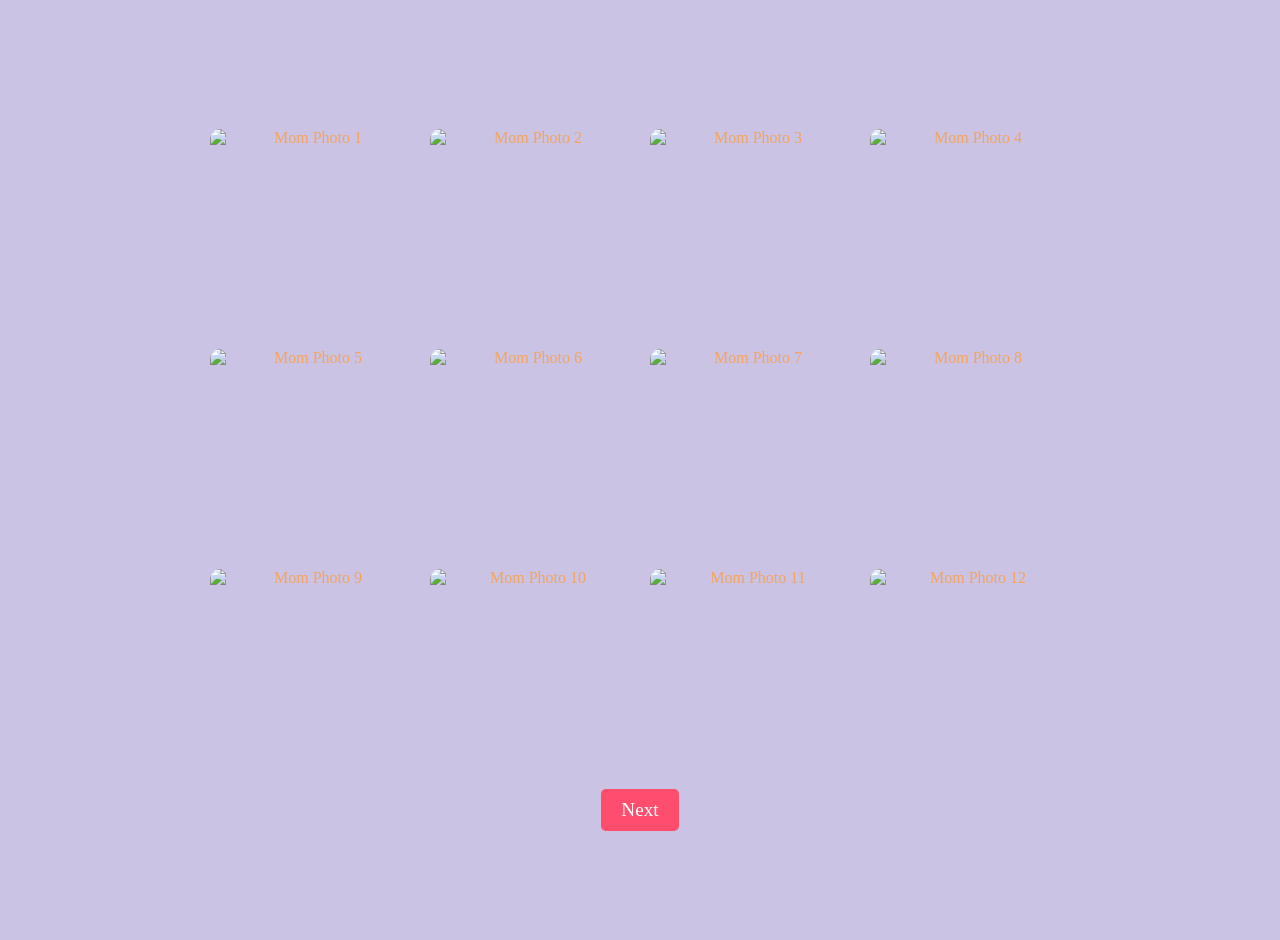
==== gallery.html @ 9a60e87b "Add files via upload" ====
<!DOCTYPE html>
<html lang="en">
<head>
  <meta charset="UTF-8">
  <meta name="viewport" content="width=device-width, initial-scale=1.0">
  <title>Memories</title>
  <link rel="stylesheet" href="styles.css">
</head>
<body>
<div class = "background3">
  <div class="container">
    <h1 class="animated-text"></h1>
    <div class="gallery">
      <img src="images/IMG-1.jpeg" alt="Mom Photo 1" class="gallery-img">
      <img src="images/IMG-2.png" alt="Mom Photo 2" class="gallery-img">
      <img src="images/IMG-3.jpg" alt="Mom Photo 3" class="gallery-img">
      <img src="images/IMG-4.JPG" alt="Mom Photo 4" class="gallery-img">
      <img src="images/IMG-8.JPG" alt="Mom Photo 5" class="gallery-img">
      <img src="images/IMG-6.png" alt="Mom Photo 6" class="gallery-img">
      <img src="images/IMG-7.JPG" alt="Mom Photo 7" class="gallery-img">
      <img src="images/IMG-9.JPG" alt="Mom Photo 8" class="gallery-img">
      <img src="images/IMG-10.png" alt="Mom Photo 9" class="gallery-img">
      <img src="images/IMG-11.png" alt="Mom Photo 10" class="gallery-img">
      <img src="images/IMG-12.jpg" alt="Mom Photo 11" class="gallery-img">
      <img src="images/IMG-13.jpg" alt="Mom Photo 12" class="gallery-img">
    </div>
  
    <a href="page-two.html" class="btn">Next</a>
  </div>
</div>
  <script src="scripts.js"></script>
  
</body>
</html>
---- styles.css ----
/* General Styles */
body {
  margin: 0;
  padding: 0;
  font-family: 'Great Vibes', cursive;
  color: #F4A460;
  text-align: center;
  overflow-x: hidden;
}

.background1 {
  background-image: url('images/IMG-background.jpg'); /* Replace with your image URL */
  background-size: cover; /* Ensures the image covers the entire page */
  background-position: center; /* Centers the image */
  background-repeat: no-repeat; /* Prevents tiling */
  height: 100vh; /* Full viewport height */
  margin: 0;
}

.background2 {
  background-image: url('images/IMG-momsmile.jpg'); /* Replace with your image URL */
  background-size: cover; /* Ensures the image covers the entire page */
  background-position: center; /* Centers the image */
  background-repeat: no-repeat; /* Prevents tiling */
  height: 100vh; /* Full viewport height */
  margin: 0;
}

.background3{
  background-color: #CBC3E3
}

.content {
  text-align: center;
  color: #FFD700;
  font-size: 24px;
  padding: 50px;
}
.container { 
  display: flex;
  flex-direction: column;
  justify-content: center;
  align-items: center;
  padding: 20px;
  font-family: 'Great Vibes', cursive;
}

.container1 {
  display: flex;
  justify-content: flex-start; /* Aligns items to the left */
  align-items: center; /* Aligns items vertically */
  width: 600px;
}

h1 {
  font-size: 4rem;
  margin: 0;
  animation: fadeIn 2s ease-in-out;
}

.subtext {
  font-size: 1.1rem;
  margin-left: 20px;
  animation: fadeIn 3s ease-in-out;
  color: #1B1B1B;
}

.text-container {
  display: inline-block; 
  width: 50%;           /* Takes up 50% of the horizontal space */
  margin: 0 auto;       /* Auto margins on left & right center the container */
  padding: 20px;
  background-color: #fff; /* Optional: background color for contrast */
  border-radius: 8px;   /* Optional: rounded corners */
  box-shadow: 0 4px 8px rgba(0,0,0,0.1); /* Optional: subtle shadow */
  font-size: 18px;
  line-height: 1.6;
  text-align: justify;
}

.btn {
  padding: 10px 20px;
  font-size: 1.2rem;
  color: #fff;
  background: #ff4d6d;
  border: none;
  border-radius: 5px;
  cursor: pointer;
  text-decoration: none;
  animation: bounce 2s infinite;
}

.btn:hover {
  background: #ff3355;
}

.gallery {
  display: grid;
  grid-template-columns: repeat(4, 1fr); /* 3 images per row */
  gap: 20px;
  justify-content: center;
  align-items: center;
  margin: 20px 0;
}

.gallery-img {
  width: 100%; /* Makes images responsive */
  height: auto;
  object-fit: cover;
  border-radius: 8px; /* Optional: Adds rounded corners */
}

/* General Styles */


.container {
  display: flex;
  flex-direction: column;
  justify-content: center;
  align-items: center;
  height: 100vh;
  padding: 20px;
}


.button-container {
  display: flex;
  gap: 20px;
  margin: 20px 0;
}

.btn {
  padding: 10px 20px;
  font-size: 1.2rem;
  color: #fff;
  background: #ff4d6d;
  border: none;
  border-radius: 5px;
  cursor: pointer;
  text-decoration: none;
  animation: bounce 2s infinite;
}

.btn:hover {
  background: #ff3355;
}

.hidden {
  display: none;
}

/* Animations */
@keyframes fadeIn {
  from { opacity: 0; }
  to { opacity: 1; }
}

@keyframes bounce {
  0%, 20%, 50%, 80%, 100% { transform: translateY(0); }
  40% { transform: translateY(-20px); }
  60% { transform: translateY(-10px); }
}
.gallery-img {
  width: 200px;
  height: 200px;
  border-radius: 10px;
  object-fit: cover;
  transition: transform 0.3s ease;
}

.gallery-img:hover {
  transform: scale(1.1);
}

.hidden {
  display: none;
}


/* Animations */
@keyframes fadeIn {
  from { opacity: 0; }
  to { opacity: 1; }
}

@keyframes bounce {
  0%, 20%, 50%, 80%, 100% { transform: translateY(0); }
  40% { transform: translateY(-20px); }
  60% { transform: translateY(-10px); }
}


@keyframes firework {
  0% { transform: translate(var(--x), var(--initialY)); width: var(--initialSize); opacity: 1; }
  50% { width: 0.5vmin; opacity: 1; }
  100% { width: var(--finalSize); opacity: 0; }
}

/* @keyframes fireworkPseudo {
  0% { transform: translate(-50%, -50%); width: var(--initialSize); opacity: 1; }
  50% { width: 0.5vmin; opacity: 1; }
  100% { width: var(--finalSize); opacity: 0; }
}
 */
.firework,
.firework::before,
.firework::after
{
  --initialSize: 0.5vmin;
  --finalSize: 45vmin;
  --particleSize: 0.2vmin;
  --color1: yellow;
  --color2: khaki;
  --color3: white;
  --color4: lime;
  --color5: gold;
  --color6: mediumseagreen;
  --y: -30vmin;
  --x: -50%;
  --initialY: 60vmin;
  content: "";
  animation: firework 2s infinite;
  position: absolute;
  top: 50%;
  left: 50%;
  transform: translate(-50%, var(--y));
  width: var(--initialSize);
  aspect-ratio: 1;
  background: 
    /*
    radial-gradient(circle, var(--color1) var(--particleSize), #0000 0) 0% 0%,
    radial-gradient(circle, var(--color1) var(--particleSize), #0000 0) 100% 0%,
    radial-gradient(circle, var(--color1) var(--particleSize), #0000 0) 100% 100%,
    radial-gradient(circle, var(--color1) var(--particleSize), #0000 0) 0% 100%,
    */

    radial-gradient(circle, var(--color1) var(--particleSize), #0000 0) 50% 0%,
    radial-gradient(circle, var(--color2) var(--particleSize), #0000 0) 100% 50%,
    radial-gradient(circle, var(--color3) var(--particleSize), #0000 0) 50% 100%,
    radial-gradient(circle, var(--color4) var(--particleSize), #0000 0) 0% 50%,

    /* bottom right */
    radial-gradient(circle, var(--color5) var(--particleSize), #0000 0) 80% 90%,
    radial-gradient(circle, var(--color6) var(--particleSize), #0000 0) 95% 90%,
    radial-gradient(circle, var(--color1) var(--particleSize), #0000 0) 90% 70%,
    radial-gradient(circle, var(--color2) var(--particleSize), #0000 0) 100% 60%,
    radial-gradient(circle, var(--color3) var(--particleSize), #0000 0) 55% 80%,
    radial-gradient(circle, var(--color4) var(--particleSize), #0000 0) 70% 77%,

    /* bottom left */
    radial-gradient(circle, var(--color5) var(--particleSize), #0000 0) 22% 90%,
    radial-gradient(circle, var(--color6) var(--particleSize), #0000 0) 45% 90%,
    radial-gradient(circle, var(--color1) var(--particleSize), #0000 0) 33% 70%,
    radial-gradient(circle, var(--color2) var(--particleSize), #0000 0) 10% 60%,
    radial-gradient(circle, var(--color3) var(--particleSize), #0000 0) 31% 80%,
    radial-gradient(circle, var(--color4) var(--particleSize), #0000 0) 28% 77%,
    radial-gradient(circle, var(--color5) var(--particleSize), #0000 0) 13% 72%,

    /* top left */
    radial-gradient(circle, var(--color6) var(--particleSize), #0000 0) 80% 10%,
    radial-gradient(circle, var(--color1) var(--particleSize), #0000 0) 95% 14%,
    radial-gradient(circle, var(--color2) var(--particleSize), #0000 0) 90% 23%,
    radial-gradient(circle, var(--color3) var(--particleSize), #0000 0) 100% 43%,
    radial-gradient(circle, var(--color4) var(--particleSize), #0000 0) 85% 27%,
    radial-gradient(circle, var(--color5) var(--particleSize), #0000 0) 77% 37%,
    radial-gradient(circle, var(--color6) var(--particleSize), #0000 0) 60% 7%,

    /* top right */
    radial-gradient(circle, var(--color1) var(--particleSize), #0000 0) 22% 14%,
    radial-gradient(circle, var(--color1) var(--particleSize), #0000 0) 45% 20%,
    radial-gradient(circle, var(--color1) var(--particleSize), #0000 0) 33% 34%,
    radial-gradient(circle, var(--color1) var(--particleSize), #0000 0) 10% 29%,
    radial-gradient(circle, var(--color1) var(--particleSize), #0000 0) 31% 37%,
    radial-gradient(circle, var(--color1) var(--particleSize), #0000 0) 28% 7%,
    radial-gradient(circle, var(--color1) var(--particleSize), #0000 0) 13% 42%
    ;
  background-size: var(--initialSize) var(--initialSize);
  background-repeat: no-repeat;
}

.firework::before {
  --x: -50%;
  --y: -50%;
  --initialY: -50%;
/*   transform: translate(-20vmin, -2vmin) rotate(40deg) scale(1.3) rotateY(40deg); */
  transform: translate(-50%, -50%) rotate(40deg) scale(1.3) rotateY(40deg);
/*   animation: fireworkPseudo 2s infinite; */
}

.firework::after {
  --x: -50%;
  --y: -50%;
  --initialY: -50%;
/*   transform: translate(44vmin, -50%) rotate(170deg) scale(1.15) rotateY(-30deg); */
  transform: translate(-50%, -50%) rotate(170deg) scale(1.15) rotateY(-30deg);
/*   animation: fireworkPseudo 2s infinite; */
}

.firework:nth-child(2) {
  --x: 30vmin;
}

.firework:nth-child(2),
.firework:nth-child(2)::before,
.firework:nth-child(2)::after {
  --color1: pink;
  --color2: violet;
  --color3: fuchsia;
  --color4: orchid;
  --color5: plum;
  --color6: lavender;  
  --finalSize: 40vmin;
  left: 30%;
  top: 60%;
  animation-delay: -0.25s;
}

.firework:nth-child(3) {
  --x: -30vmin;
  --y: -50vmin;
}

.firework:nth-child(3),
.firework:nth-child(3)::before,
.firework:nth-child(3)::after {
  --color1: cyan;
  --color2: lightcyan;
  --color3: lightblue;
  --color4: PaleTurquoise;
  --color5: SkyBlue;
  --color6: lavender;
  --finalSize: 35vmin;
  left: 70%;
  top: 60%;
  animation-delay: -0.4s;
}

.cake-container {
  display: flex;
  justify-content: flex-end; /* Aligns items to the left */
  align-items: center; /* Aligns items vertically */
  cursor: pointer;
  animation: bounce 2s infinite;
}
.cake-img {
  width: 70%;
  height: auto;
}

.heart-container {
  display: flex;
  justify-content: flex-end; /* Aligns cake image to the right */
  align-items: flex-start; /* Aligns cake image to the top */
  cursor: pointer;
  animation: bounce 2s infinite;
  position: absolute; /* This ensures that the cake image stays at a fixed position */
  top: 20px; /* Adjust this value to position the cake image */
  right: 20px; /* Adjust this value to move the cake image to the right */
}
.heart-img {
  width: 40%;
  height: auto;
}
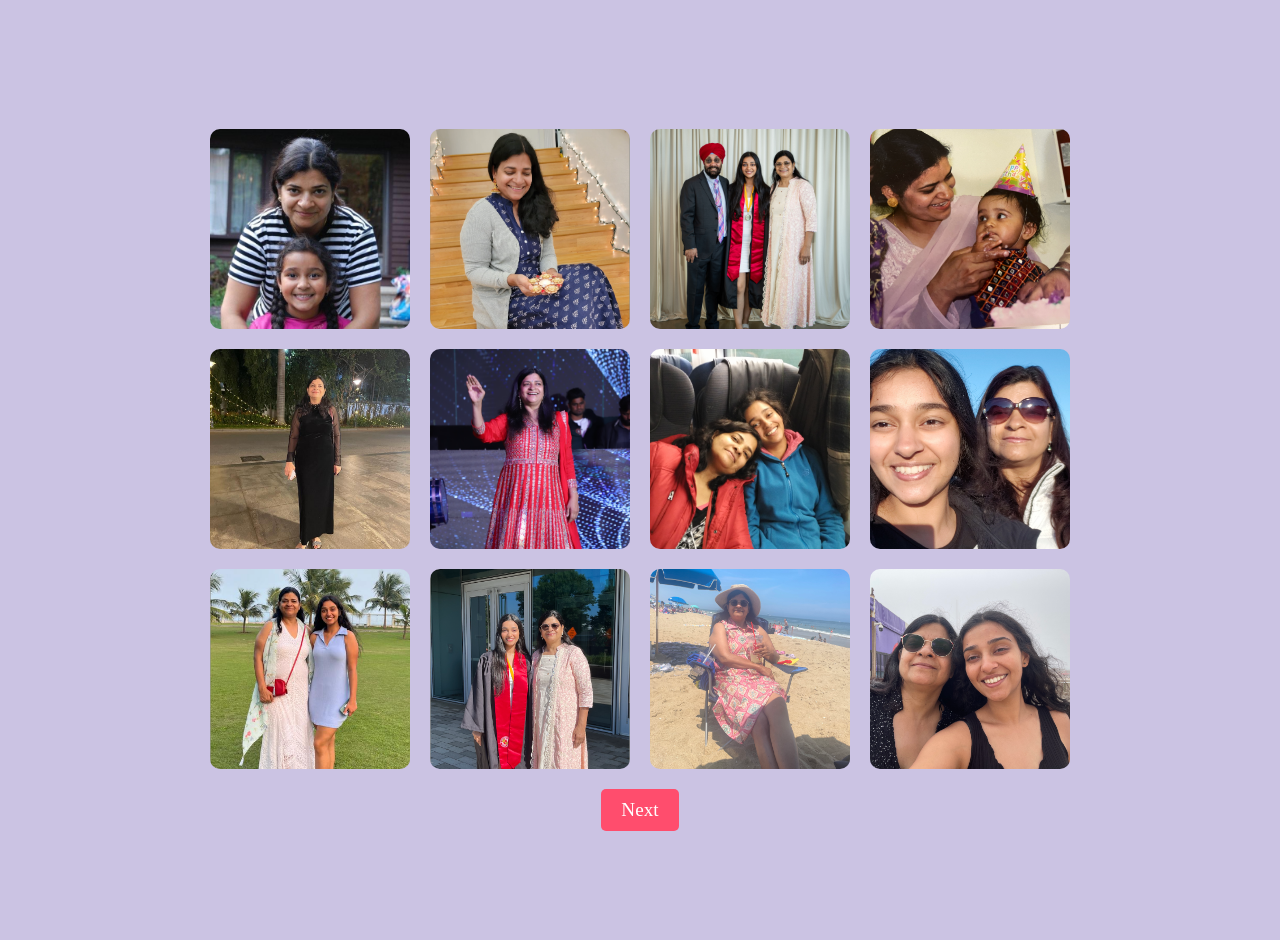
==== commit ba378c0f: "Update gallery.html" ====
--- a/gallery.html
+++ b/gallery.html
@@ -13,8 +13,8 @@
     <div class="gallery">
       <img src="images/IMG-1.jpeg" alt="Mom Photo 1" class="gallery-img">
       <img src="images/IMG-2.png" alt="Mom Photo 2" class="gallery-img">
-      <img src="images/IMG-3.jpg" alt="Mom Photo 3" class="gallery-img">
-      <img src="images/IMG-4.JPG" alt="Mom Photo 4" class="gallery-img">
+      <img src="images/IMG-3.JPG" alt="Mom Photo 3" class="gallery-img">
+      <img src="images/IMG-4.jpg" alt="Mom Photo 4" class="gallery-img">
       <img src="images/IMG-8.JPG" alt="Mom Photo 5" class="gallery-img">
       <img src="images/IMG-6.png" alt="Mom Photo 6" class="gallery-img">
       <img src="images/IMG-7.JPG" alt="Mom Photo 7" class="gallery-img">
@@ -31,4 +31,4 @@
   <script src="scripts.js"></script>
   
 </body>
-</html>+</html>
--- a/styles.css
+++ b/styles.css
@@ -18,7 +18,7 @@
 }
 
 .background2 {
-  background-image: url('images/IMG-momsmile.jpg'); /* Replace with your image URL */
+  background-image: url('images/IMG-momsmile.JPG'); /* Replace with your image URL */
   background-size: cover; /* Ensures the image covers the entire page */
   background-position: center; /* Centers the image */
   background-repeat: no-repeat; /* Prevents tiling */
@@ -360,4 +360,4 @@
 .heart-img {
   width: 40%;
   height: auto;
-}+}
